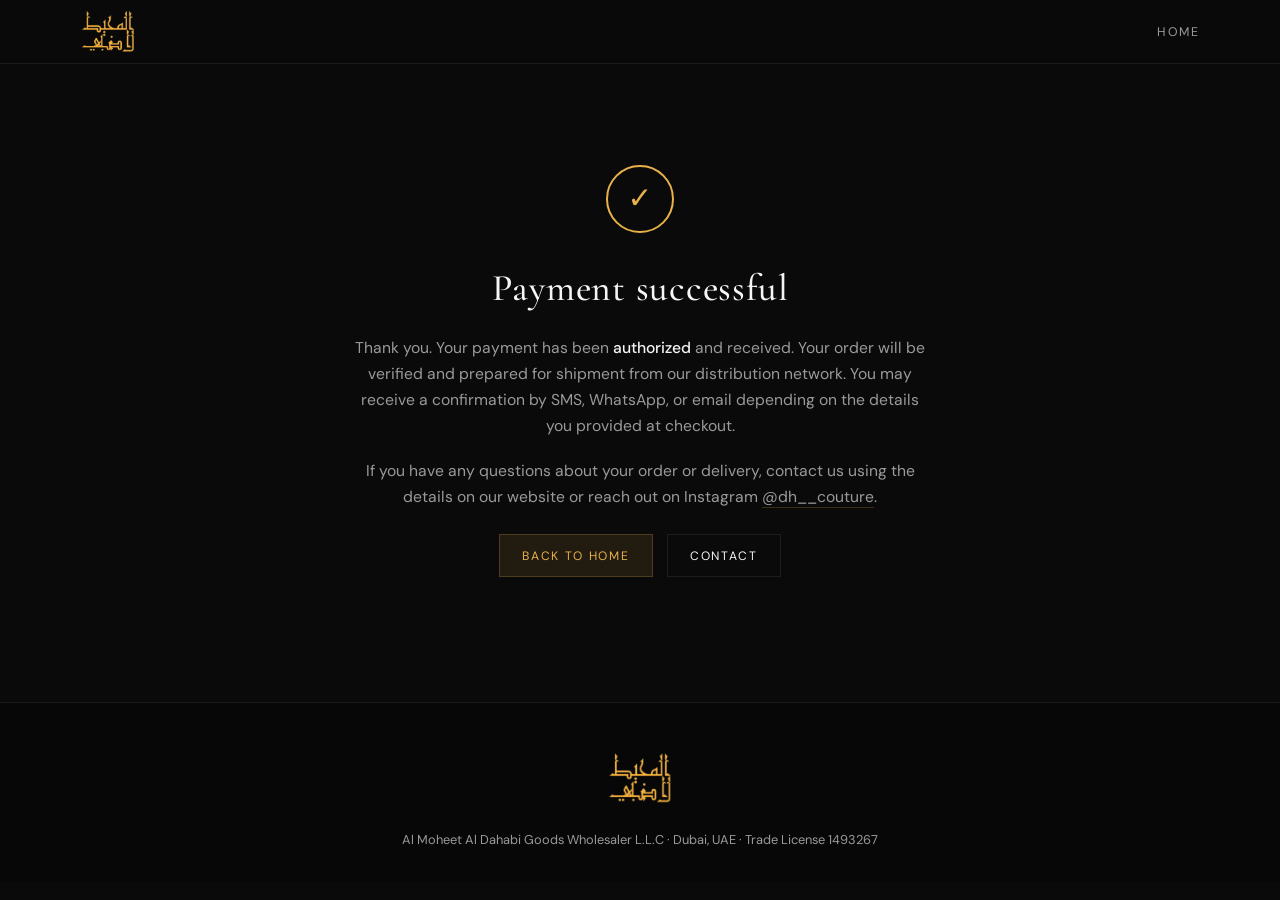
==== payment-success.html @ 1b6373fe "Add payment success page and styles; update CSS for success layout Made-with: Cursor" ====
<!DOCTYPE html>
<html lang="en">
  <head>
    <meta charset="utf-8" />
    <meta name="viewport" content="width=device-width, initial-scale=1" />
    <meta name="robots" content="noindex, nofollow" />
    <title>Payment successful | DH__COUTURE</title>
    <link rel="preconnect" href="https://fonts.googleapis.com" />
    <link rel="preconnect" href="https://fonts.gstatic.com" crossorigin />
    <link
      href="https://fonts.googleapis.com/css2?family=Cormorant+Garamond:wght@400;500&family=DM+Sans:opsz,wght@9..40,400;9..40,500&display=swap"
      rel="stylesheet"
    />
    <link rel="stylesheet" href="css/styles.css" />
  </head>
  <body>
    <header class="site-header is-scrolled">
      <div class="header-inner">
        <a class="logo" href="index.html" aria-label="DH__COUTURE — Al Moheet Al Dahabi">
          <img src="assets/images/logo.png" alt="" width="240" height="72" decoding="async" />
        </a>
        <nav class="nav" aria-label="Primary" style="position: static; opacity: 1; visibility: visible; transform: none; border: none; padding: 0">
          <ul class="nav-list">
            <li><a href="index.html">Home</a></li>
          </ul>
        </nav>
      </div>
    </header>

    <main class="success-page container">
      <div class="success-inner">
        <div class="success-icon" aria-hidden="true">✓</div>
        <h1 class="success-title">Payment successful</h1>
        <p class="success-lead">
          Thank you. Your payment has been <strong>authorized</strong> and received. Your order will be verified and
          prepared for shipment from our distribution network. You may receive a confirmation by SMS, WhatsApp, or email
          depending on the details you provided at checkout.
        </p>
        <p class="success-lead" style="margin-bottom: 1.5rem">
          If you have any questions about your order or delivery, contact us using the details on our website or reach
          out on Instagram
          <a
            class="brand-instagram"
            href="https://www.instagram.com/dh__couture/"
            target="_blank"
            rel="noopener noreferrer"
            >@dh__couture</a
          >.
        </p>
        <div id="payment-ref" class="success-ref" hidden>
          <span class="success-ref-label">Reference</span>
          <span id="payment-ref-value"></span>
        </div>
        <div class="success-actions">
          <a class="success-btn--gold" href="index.html">Back to home</a>
          <a href="index.html#contact">Contact</a>
        </div>
      </div>
    </main>

    <footer class="site-footer">
      <div class="container">
        <div class="footer-brand">
          <img src="assets/images/logo.png" alt="Al Moheet Al Dahabi — DH__COUTURE" width="240" height="72" decoding="async" />
        </div>
        <p class="footer-copy">
          Al Moheet Al Dahabi Goods Wholesaler L.L.C · Dubai, UAE · Trade License 1493267
        </p>
      </div>
    </footer>

    <script>
      (function () {
        var params = new URLSearchParams(window.location.search);
        var keys = [
          "order_id",
          "orderId",
          "order",
          "ref",
          "reference",
          "transaction_id",
          "transactionId",
          "tid",
          "session_id",
          "sessionId",
          "payment_id",
          "paymentId",
          "invoice",
          "id",
        ];
        var value = null;
        for (var i = 0; i < keys.length; i++) {
          var v = params.get(keys[i]);
          if (v && String(v).trim()) {
            value = String(v).trim();
            break;
          }
        }
        if (value) {
          var box = document.getElementById("payment-ref");
          var span = document.getElementById("payment-ref-value");
          if (box && span) {
            span.textContent = value;
            box.hidden = false;
            box.classList.add("is-visible");
          }
        }
      })();
    </script>
  </body>
</html>
---- css/styles.css ----
/* DH__COUTURE — luxury minimal theme */
:root {
  --bg: #0a0a0a;
  --bg-elevated: #111111;
  --surface: #161616;
  --text: #f5f5f5;
  --text-muted: #9a9a9a;
  --border: rgba(255, 255, 255, 0.08);
  /* Brand gold (matches logo calligraphy) */
  --gold: #e8b14a;
  --gold-soft: rgba(232, 177, 74, 0.22);
  --accent: var(--gold);
  --font-display: "Cormorant Garamond", Georgia, serif;
  --font-sans: "DM Sans", system-ui, sans-serif;
  --ease-out: cubic-bezier(0.22, 1, 0.36, 1);
  --header-h: 4rem;
}

*,
*::before,
*::after {
  box-sizing: border-box;
}

html {
  scroll-behavior: smooth;
}

@media (prefers-reduced-motion: reduce) {
  html {
    scroll-behavior: auto;
  }
  *,
  *::before,
  *::after {
    animation-duration: 0.01ms !important;
    animation-iteration-count: 1 !important;
    transition-duration: 0.01ms !important;
  }
}

body {
  margin: 0;
  font-family: var(--font-sans);
  font-size: 1rem;
  line-height: 1.65;
  color: var(--text);
  background: var(--bg);
  -webkit-font-smoothing: antialiased;
}

img,
video {
  max-width: 100%;
  display: block;
}

a {
  color: inherit;
  text-decoration: none;
}

a:hover {
  text-decoration: underline;
  text-underline-offset: 0.2em;
}

/* Instagram brand name — no default underline; gold on hover */
a.brand-instagram {
  color: inherit;
  text-decoration: none !important;
  border-bottom: 1px solid var(--gold-soft);
  transition: color 0.2s ease, border-color 0.2s ease;
}

a.brand-instagram:hover {
  color: var(--gold);
  border-bottom-color: var(--gold);
}

.footer-copy a.brand-instagram {
  color: var(--text-muted);
}

.footer-copy a.brand-instagram:hover {
  color: var(--gold);
}

:focus-visible {
  outline: 2px solid var(--gold);
  outline-offset: 3px;
}

.container {
  width: min(1120px, 92vw);
  margin-inline: auto;
}

/* Header */
.site-header {
  position: fixed;
  top: 0;
  left: 0;
  right: 0;
  z-index: 100;
  height: var(--header-h);
  display: flex;
  align-items: center;
  background: rgba(10, 10, 10, 0.85);
  backdrop-filter: blur(12px);
  border-bottom: 1px solid var(--border);
  transition: background 0.35s var(--ease-out);
}

.site-header.is-scrolled {
  background: rgba(10, 10, 10, 0.95);
}

.header-inner {
  width: min(1120px, 92vw);
  margin-inline: auto;
  display: flex;
  align-items: center;
  justify-content: space-between;
  gap: 1rem;
}

.logo {
  display: flex;
  align-items: center;
  line-height: 0;
  flex-shrink: 0;
  text-decoration: none;
}

.logo:hover {
  text-decoration: none;
}

.logo img {
  height: clamp(2rem, 5.5vw, 2.85rem);
  width: auto;
  max-width: min(220px, 52vw);
  display: block;
  object-fit: contain;
}

.nav-toggle {
  display: none;
  background: transparent;
  border: 1px solid var(--border);
  color: var(--text);
  padding: 0.5rem 0.75rem;
  font-family: var(--font-sans);
  font-size: 0.75rem;
  letter-spacing: 0.12em;
  text-transform: uppercase;
  cursor: pointer;
}

.nav-list {
  display: flex;
  flex-wrap: wrap;
  gap: 1.5rem;
  list-style: none;
  margin: 0;
  padding: 0;
}

.nav-list a {
  font-size: 0.78rem;
  letter-spacing: 0.14em;
  text-transform: uppercase;
  color: var(--text-muted);
  text-decoration: none;
  transition: color 0.25s ease;
}

.nav-list a:hover {
  color: var(--gold);
  text-decoration: none;
}

@media (max-width: 768px) {
  .nav-toggle {
    display: block;
  }

  .nav {
    position: fixed;
    inset: var(--header-h) 0 auto 0;
    background: var(--bg);
    border-bottom: 1px solid var(--border);
    padding: 1.25rem 1.5rem 1.5rem;
    transform: translateY(-120%);
    opacity: 0;
    visibility: hidden;
    transition: transform 0.4s var(--ease-out), opacity 0.3s ease, visibility 0.3s;
  }

  .nav.is-open {
    transform: translateY(0);
    opacity: 1;
    visibility: visible;
  }

  .nav-list {
    flex-direction: column;
    gap: 1rem;
  }
}

/* Hero */
.hero {
  min-height: 100vh;
  min-height: 100dvh;
  display: flex;
  align-items: center;
  justify-content: center;
  padding: calc(var(--header-h) + 3rem) 0 4rem;
  position: relative;
  overflow: hidden;
}

.hero::before {
  content: "";
  position: absolute;
  inset: 0;
  background:
    radial-gradient(ellipse 80% 60% at 50% 0%, rgba(255, 255, 255, 0.06), transparent 55%),
    linear-gradient(180deg, var(--bg) 0%, #0d0d0d 100%);
  pointer-events: none;
}

.hero::after {
  content: "";
  position: absolute;
  inset: 0;
  background-image: linear-gradient(
    90deg,
    transparent 0%,
    rgba(255, 255, 255, 0.02) 50%,
    transparent 100%
  );
  background-size: 200% 100%;
  animation: shimmer 14s ease-in-out infinite;
  pointer-events: none;
  opacity: 0.5;
}

@keyframes shimmer {
  0%,
  100% {
    background-position: 0% 0%;
  }
  50% {
    background-position: 100% 0%;
  }
}

.hero-content {
  position: relative;
  z-index: 1;
  text-align: center;
  max-width: 42rem;
}

.hero-eyebrow {
  font-size: 0.72rem;
  letter-spacing: 0.35em;
  text-transform: uppercase;
  color: var(--text-muted);
  margin-bottom: 1.25rem;
  opacity: 0;
  animation: fadeUp 1s var(--ease-out) 0.1s forwards;
}

.hero-title {
  font-family: var(--font-display);
  font-size: clamp(2.25rem, 6vw, 3.75rem);
  font-weight: 500;
  line-height: 1.12;
  margin: 0 0 1.5rem;
  letter-spacing: 0.02em;
  opacity: 0;
  animation: fadeUp 1s var(--ease-out) 0.25s forwards;
}

.hero-sub {
  font-size: clamp(0.95rem, 2.2vw, 1.05rem);
  color: var(--text-muted);
  margin: 0 0 2rem;
  max-width: 36rem;
  margin-inline: auto;
  opacity: 0;
  animation: fadeUp 1s var(--ease-out) 0.45s forwards;
}

.hero-meta {
  display: flex;
  flex-wrap: wrap;
  gap: 1rem;
  justify-content: center;
  opacity: 0;
  animation: fadeUp 1s var(--ease-out) 0.65s forwards;
}

.hero-pill {
  font-size: 0.7rem;
  letter-spacing: 0.18em;
  text-transform: uppercase;
  padding: 0.55rem 1rem;
  border: 1px solid var(--gold-soft);
  background: rgba(232, 177, 74, 0.06);
}

@keyframes fadeUp {
  from {
    opacity: 0;
    transform: translateY(18px);
  }
  to {
    opacity: 1;
    transform: translateY(0);
  }
}

/* Section common */
section {
  padding: clamp(4rem, 10vw, 6.5rem) 0;
}

.section-label {
  font-size: 0.72rem;
  letter-spacing: 0.32em;
  text-transform: uppercase;
  color: var(--gold);
  opacity: 0.88;
  margin: 0 0 0.75rem;
}

.section-title {
  font-family: var(--font-display);
  font-size: clamp(1.75rem, 4vw, 2.5rem);
  font-weight: 500;
  margin: 0 0 1.25rem;
  letter-spacing: 0.02em;
}

.section-lead {
  color: var(--text-muted);
  max-width: 38rem;
  margin: 0 0 2rem;
}

/* Reveal on scroll */
.reveal {
  opacity: 0;
  transform: translateY(24px);
  transition: opacity 0.8s var(--ease-out), transform 0.8s var(--ease-out);
}

.reveal.is-visible {
  opacity: 1;
  transform: translateY(0);
}

/* Video gallery */
.gallery {
  background: var(--bg-elevated);
  border-block: 1px solid var(--border);
}

.gallery-head {
  margin-bottom: 2.5rem;
}

.video-grid {
  display: grid;
  grid-template-columns: repeat(2, 1fr);
  gap: 0.65rem;
  overflow: visible;
  padding: 0.85rem 0;
}

@media (min-width: 600px) {
  .video-grid {
    grid-template-columns: repeat(3, 1fr);
    gap: 0.85rem;
  }
}

@media (min-width: 900px) {
  .video-grid {
    grid-template-columns: repeat(5, 1fr);
    gap: 1rem;
  }
}

.video-card {
  position: relative;
  aspect-ratio: 9 / 16;
  border-radius: 2px;
  overflow: hidden;
  background: var(--surface);
  border: 1px solid var(--border);
  cursor: pointer;
  transform: translateZ(0);
  transition:
    transform 0.5s var(--ease-out),
    box-shadow 0.5s var(--ease-out),
    border-color 0.35s ease;
  z-index: 1;
}

@media (hover: hover) and (pointer: fine) {
  .video-card:hover {
    transform: scale(1.12);
    z-index: 10;
    border-color: rgba(232, 177, 74, 0.45);
    box-shadow:
      0 24px 48px rgba(0, 0, 0, 0.55),
      0 0 0 1px rgba(232, 177, 74, 0.12);
  }
}

.video-card.is-active {
  transform: scale(1.12);
  z-index: 10;
  border-color: rgba(232, 177, 74, 0.45);
  box-shadow:
    0 24px 48px rgba(0, 0, 0, 0.55),
    0 0 0 1px rgba(232, 177, 74, 0.12);
}

@media (prefers-reduced-motion: reduce) {
  .video-card {
    transition: border-color 0.25s ease, box-shadow 0.25s ease;
  }

  @media (hover: hover) and (pointer: fine) {
    .video-card:hover {
      transform: scale(1.03);
    }
  }

  .video-card.is-active {
    transform: scale(1.03);
  }
}

.video-card video {
  width: 100%;
  height: 100%;
  object-fit: cover;
  pointer-events: none;
  display: block;
}

.video-card::after {
  content: "";
  position: absolute;
  inset: 0;
  pointer-events: none;
  box-shadow: inset 0 0 0 1px rgba(255, 255, 255, 0.04);
}

/* Split / cards */
.split {
  display: grid;
  gap: 2.5rem;
  align-items: start;
}

@media (min-width: 768px) {
  .split {
    grid-template-columns: 1fr 1fr;
    gap: 4rem;
  }
}

.card-block {
  padding: 2rem;
  border: 1px solid var(--border);
  background: linear-gradient(145deg, rgba(255, 255, 255, 0.02), transparent);
}

.card-block h3 {
  font-family: var(--font-display);
  font-size: 1.35rem;
  font-weight: 500;
  margin: 0 0 0.75rem;
}

.card-block p {
  margin: 0;
  color: var(--text-muted);
  font-size: 0.95rem;
}

/* Cashless highlight */
.cashless {
  background: linear-gradient(180deg, var(--bg) 0%, #0e0e0e 50%, var(--bg) 100%);
}

.cashless-inner {
  max-width: 40rem;
}

/* Categories */
.cat-grid {
  display: grid;
  gap: 1rem;
}

@media (min-width: 640px) {
  .cat-grid {
    grid-template-columns: repeat(2, 1fr);
  }
}

.cat-card {
  padding: 1.75rem 1.5rem;
  border: 1px solid var(--border);
  background: var(--bg-elevated);
  transition: border-color 0.3s ease, transform 0.35s var(--ease-out);
}

.cat-card:hover {
  border-color: rgba(255, 255, 255, 0.18);
  transform: translateY(-2px);
}

.cat-card h3 {
  font-family: var(--font-display);
  font-size: 1.2rem;
  font-weight: 500;
  margin: 0 0 1rem;
  letter-spacing: 0.04em;
}

.cat-card ul {
  margin: 0;
  padding: 0;
  list-style: none;
}

.cat-card li {
  font-size: 0.88rem;
  color: var(--text-muted);
  padding: 0.35rem 0;
  border-bottom: 1px solid var(--border);
}

.cat-card li:last-child {
  border-bottom: none;
}

.cat-note {
  margin-top: 2rem;
  padding: 1.25rem 1.5rem;
  border-left: 2px solid var(--accent);
  background: rgba(255, 255, 255, 0.03);
  font-size: 0.92rem;
  color: var(--text-muted);
}

.cat-note strong {
  color: var(--text);
  font-weight: 500;
}

/* Stats */
.stats {
  background: var(--bg-elevated);
  border-block: 1px solid var(--border);
}

.stats-grid {
  display: grid;
  gap: 2rem;
}

@media (min-width: 640px) {
  .stats-grid {
    grid-template-columns: repeat(3, 1fr);
    gap: 2.5rem;
  }
}

.stats-grid--four {
  grid-template-columns: 1fr;
}

@media (min-width: 520px) {
  .stats-grid--four {
    grid-template-columns: repeat(2, 1fr);
    gap: 2rem;
  }
}

@media (min-width: 960px) {
  .stats-grid--four {
    grid-template-columns: repeat(4, 1fr);
    gap: 1.75rem;
  }
}

.stats-proof {
  margin-top: 3rem;
  max-width: 36rem;
  margin-inline: auto;
  border: 1px solid var(--border);
  border-radius: 4px;
  overflow: hidden;
  background: var(--surface);
  box-shadow: 0 20px 50px rgba(0, 0, 0, 0.35);
}

.stats-proof img {
  width: 100%;
  height: auto;
  vertical-align: middle;
}

.stats-proof figcaption {
  padding: 1rem 1.25rem 1.25rem;
  font-size: 0.82rem;
  color: var(--text-muted);
  text-align: center;
  line-height: 1.55;
  border-top: 1px solid var(--border);
}

.stat-item {
  text-align: center;
  padding: 1.5rem 1rem;
}

.stat-value {
  font-family: var(--font-display);
  font-size: clamp(2rem, 5vw, 2.75rem);
  font-weight: 500;
  margin: 0 0 0.35rem;
  letter-spacing: 0.02em;
}

.stat-value .suffix {
  font-size: 0.55em;
  opacity: 0.85;
}

.stat-label {
  font-size: 0.82rem;
  color: var(--text-muted);
  letter-spacing: 0.06em;
  margin: 0;
}

/* Contact */
.contact-block {
  display: grid;
  gap: 2rem;
}

@media (min-width: 768px) {
  .contact-block {
    grid-template-columns: 1fr 1fr;
  }
}

.contact-card {
  padding: 2rem;
  border: 1px solid var(--border);
  background: var(--surface);
}

.contact-card h3 {
  font-family: var(--font-display);
  font-size: 1.25rem;
  margin: 0 0 1rem;
  font-weight: 500;
}

.contact-list {
  list-style: none;
  margin: 0;
  padding: 0;
}

.contact-list li {
  margin-bottom: 0.85rem;
  font-size: 0.92rem;
  color: var(--text-muted);
}

.contact-list a {
  color: var(--text);
}

.contact-list .label {
  display: block;
  font-size: 0.68rem;
  letter-spacing: 0.2em;
  text-transform: uppercase;
  color: var(--text-muted);
  margin-bottom: 0.25rem;
}

/* Footer */
.site-footer {
  padding: 3rem 0 2rem;
  border-top: 1px solid var(--border);
  background: #070707;
}

.footer-nav {
  display: flex;
  flex-wrap: wrap;
  gap: 1rem 2rem;
  justify-content: center;
  margin-bottom: 2rem;
}

.footer-nav a {
  font-size: 0.78rem;
  letter-spacing: 0.12em;
  text-transform: uppercase;
  color: var(--text-muted);
}

.footer-nav a:hover {
  color: var(--gold);
}

.footer-copy {
  text-align: center;
  font-size: 0.8rem;
  color: var(--text-muted);
  max-width: 36rem;
  margin: 0 auto;
  line-height: 1.7;
}

.footer-brand {
  text-align: center;
  margin-bottom: 1.5rem;
}

.footer-brand img {
  height: clamp(2.5rem, 7vw, 3.35rem);
  width: auto;
  max-width: min(260px, 85vw);
  margin-inline: auto;
  display: block;
  object-fit: contain;
}

/* Policy pages */
.policy-page {
  padding: calc(var(--header-h) + 3rem) 0 4rem;
  min-height: 70vh;
}

.policy-page h1 {
  font-family: var(--font-display);
  font-size: 2rem;
  font-weight: 500;
  margin: 0 0 1.5rem;
}

.policy-page .policy-subtitle {
  font-family: var(--font-sans);
  font-size: 1rem;
  font-weight: 500;
  color: var(--text);
  max-width: 42rem;
  margin: -0.5rem 0 1.5rem;
  line-height: 1.45;
}

.policy-page h2 {
  font-family: var(--font-sans);
  font-size: 1.05rem;
  font-weight: 500;
  color: var(--text);
  max-width: 42rem;
  margin: 2rem 0 0.75rem;
  line-height: 1.4;
}

.policy-page p {
  color: var(--text-muted);
  max-width: 42rem;
  margin: 0 0 1rem;
}

.policy-page ul {
  color: var(--text-muted);
  max-width: 42rem;
  margin: 0 0 1rem;
  padding-left: 1.35rem;
}

.policy-page li {
  margin-bottom: 0.4rem;
}

.policy-page li:last-child {
  margin-bottom: 0;
}

.policy-page a {
  color: var(--gold);
  text-decoration: none;
  border-bottom: 1px solid var(--gold-soft);
}

.policy-page a:hover {
  color: var(--text);
  border-bottom-color: var(--gold);
}

.policy-back {
  display: inline-block;
  margin-bottom: 2rem;
  font-size: 0.78rem;
  letter-spacing: 0.14em;
  text-transform: uppercase;
  color: var(--text-muted);
}

.policy-back:hover {
  color: var(--text);
}

/* Payment success (gateway redirect landing) */
.success-page {
  padding: calc(var(--header-h) + 2.5rem) 0 4rem;
  min-height: 78vh;
  display: flex;
  align-items: center;
  justify-content: center;
}

.success-inner {
  width: min(36rem, 92vw);
  text-align: center;
}

.success-icon {
  width: 4.25rem;
  height: 4.25rem;
  margin: 0 auto 1.5rem;
  border: 2px solid var(--gold);
  border-radius: 50%;
  display: flex;
  align-items: center;
  justify-content: center;
  color: var(--gold);
  font-size: 1.85rem;
  line-height: 1;
  font-weight: 300;
}

.success-title {
  font-family: var(--font-display);
  font-size: clamp(1.85rem, 4.5vw, 2.35rem);
  font-weight: 500;
  margin: 0 0 1rem;
  letter-spacing: 0.02em;
}

.success-lead {
  color: var(--text-muted);
  margin: 0 0 1.25rem;
  line-height: 1.65;
  font-size: 0.98rem;
}

.success-lead strong {
  color: var(--text);
  font-weight: 500;
}

.success-ref {
  font-size: 0.82rem;
  color: var(--text-muted);
  padding: 0.85rem 1.1rem;
  border: 1px solid var(--border);
  background: rgba(255, 255, 255, 0.03);
  margin: 0 auto 1.75rem;
  max-width: 28rem;
  display: none;
  word-break: break-all;
}

.success-ref.is-visible {
  display: block;
}

.success-ref .success-ref-label {
  display: block;
  font-size: 0.65rem;
  letter-spacing: 0.2em;
  text-transform: uppercase;
  margin-bottom: 0.35rem;
  color: var(--text-muted);
}

.success-actions {
  display: flex;
  flex-wrap: wrap;
  gap: 0.85rem;
  justify-content: center;
  align-items: center;
  margin-top: 0.5rem;
}

.success-actions a {
  display: inline-block;
  padding: 0.65rem 1.4rem;
  font-size: 0.76rem;
  letter-spacing: 0.14em;
  text-transform: uppercase;
  text-decoration: none;
  border: 1px solid var(--border);
  color: var(--text);
  transition: border-color 0.25s ease, color 0.25s ease;
}

.success-actions a:hover {
  border-color: var(--gold);
  color: var(--gold);
  text-decoration: none;
}

.success-actions a.success-btn--gold {
  background: rgba(232, 177, 74, 0.1);
  border-color: var(--gold-soft);
  color: var(--gold);
}

.success-actions a.success-btn--gold:hover {
  background: rgba(232, 177, 74, 0.16);
  border-color: var(--gold);
}
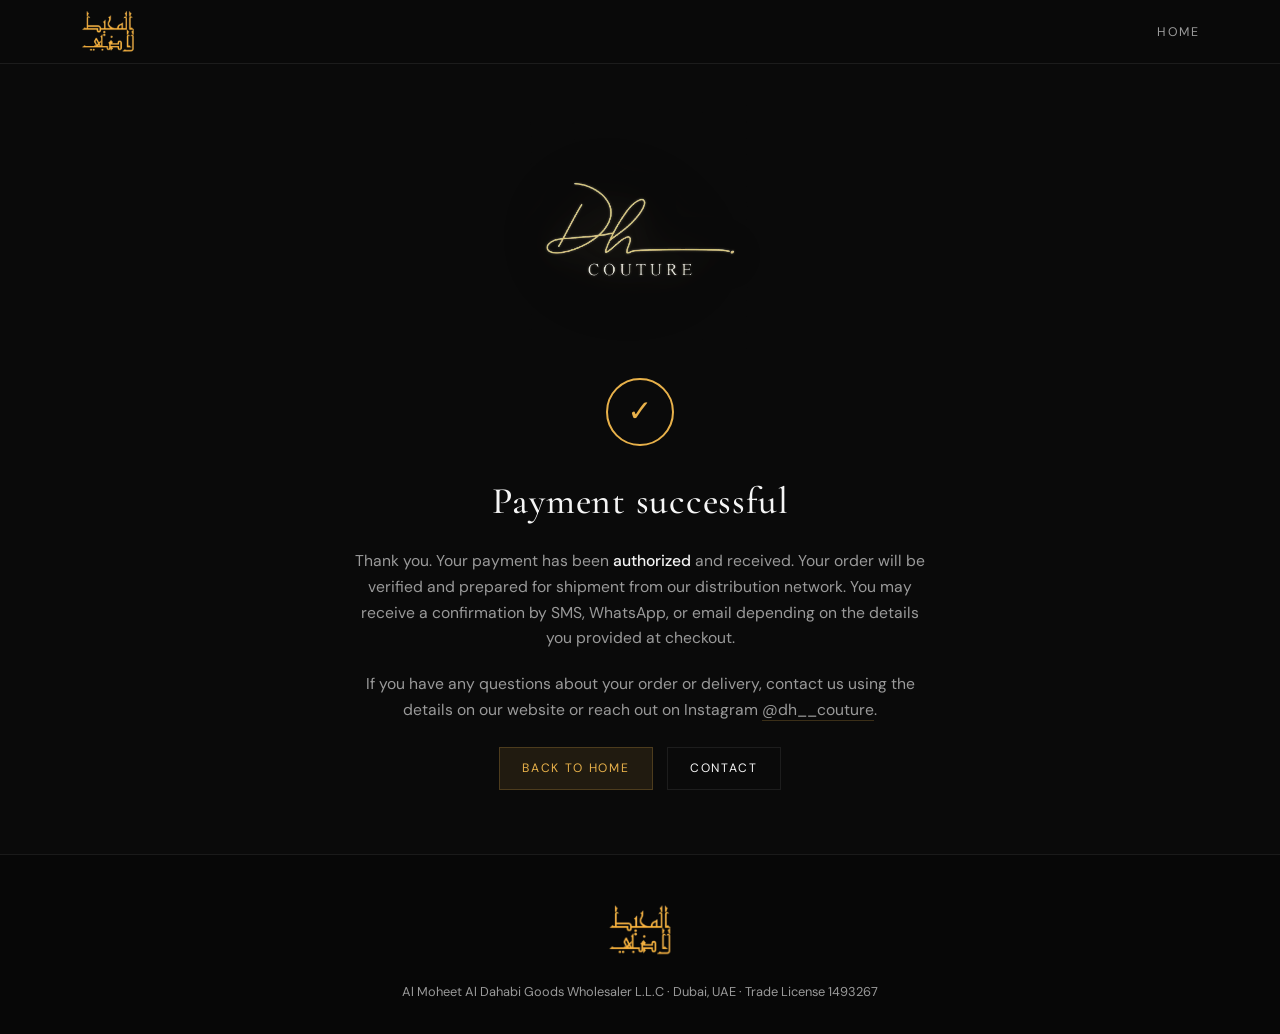
==== commit 75e2b54b: "Add DH COUTURE hero logo with refined glow; show on payment success page Made-with: Cursor" ====
--- a/payment-success.html
+++ b/payment-success.html
@@ -29,6 +29,9 @@
 
     <main class="success-page container">
       <div class="success-inner">
+        <div class="glow-logo-wrap payment-success-logo">
+          <img src="assets/images/dh-couture-logo.png" alt="DH COUTURE" width="320" height="110" decoding="async" />
+        </div>
         <div class="success-icon" aria-hidden="true">✓</div>
         <h1 class="success-title">Payment successful</h1>
         <p class="success-lead">
--- a/css/styles.css
+++ b/css/styles.css
@@ -125,6 +125,76 @@
   gap: 1rem;
 }
 
+.header-actions {
+  display: flex;
+  align-items: center;
+  justify-content: flex-end;
+  gap: 0.75rem 1rem;
+  flex: 1;
+  min-width: 0;
+}
+
+.lang-switch {
+  display: inline-flex;
+  align-items: center;
+  gap: 0.15rem;
+  padding: 0.2rem;
+  border: 1px solid var(--border);
+  border-radius: 2px;
+  flex-shrink: 0;
+}
+
+.lang-btn {
+  background: transparent;
+  border: none;
+  color: var(--text-muted);
+  font-family: inherit;
+  font-size: 0.68rem;
+  letter-spacing: 0.1em;
+  text-transform: uppercase;
+  padding: 0.4rem 0.6rem;
+  cursor: pointer;
+  border-radius: 1px;
+  transition: color 0.2s ease, background 0.2s ease;
+}
+
+.lang-btn:hover {
+  color: var(--text);
+}
+
+.lang-btn.is-active {
+  background: rgba(232, 177, 74, 0.18);
+  color: var(--gold);
+}
+
+html[lang="ar"] .lang-btn {
+  text-transform: none;
+  letter-spacing: 0.02em;
+  font-size: 0.8rem;
+  padding: 0.35rem 0.55rem;
+}
+
+/* Arabic typography */
+html[lang="ar"] body {
+  font-family: "Noto Sans Arabic", "DM Sans", system-ui, sans-serif;
+}
+
+html[lang="ar"] .hero-title,
+html[lang="ar"] .section-title,
+html[lang="ar"] h1,
+html[lang="ar"] h2,
+html[lang="ar"] h3,
+html[lang="ar"] .stat-value {
+  font-family: "Noto Sans Arabic", sans-serif;
+  letter-spacing: 0;
+}
+
+html[lang="ar"] .section-label,
+html[lang="ar"] .nav-list a,
+html[lang="ar"] .footer-nav a {
+  letter-spacing: 0.06em;
+}
+
 .logo {
   display: flex;
   align-items: center;
@@ -265,6 +335,45 @@
   max-width: 42rem;
 }
 
+/* DH COUTURE script logo — restrained halo (shared with payment success) */
+.glow-logo-wrap {
+  margin: 0 auto 1.5rem;
+}
+
+.glow-logo-wrap img {
+  width: min(320px, 88vw);
+  height: auto;
+  display: block;
+  margin-inline: auto;
+  /* Depth on black, hairline warm edge, soft champagne bloom — low saturation, no harsh rings */
+  filter:
+    drop-shadow(0 4px 16px rgba(0, 0, 0, 0.55))
+    drop-shadow(0 0 1px rgba(222, 206, 170, 0.35))
+    drop-shadow(0 0 22px rgba(168, 142, 100, 0.2))
+    drop-shadow(0 0 52px rgba(130, 108, 74, 0.11))
+    drop-shadow(0 0 88px rgba(96, 78, 52, 0.06));
+}
+
+.hero-dh-mark {
+  opacity: 0;
+  animation: fadeUp 1s var(--ease-out) 0s forwards;
+}
+
+@media (prefers-reduced-motion: reduce) {
+  .hero-dh-mark {
+    animation: none;
+    opacity: 1;
+  }
+}
+
+.payment-success-logo {
+  margin-bottom: 1.75rem;
+}
+
+.payment-success-logo img {
+  width: min(260px, 78vw);
+}
+
 .hero-eyebrow {
   font-size: 0.72rem;
   letter-spacing: 0.35em;
